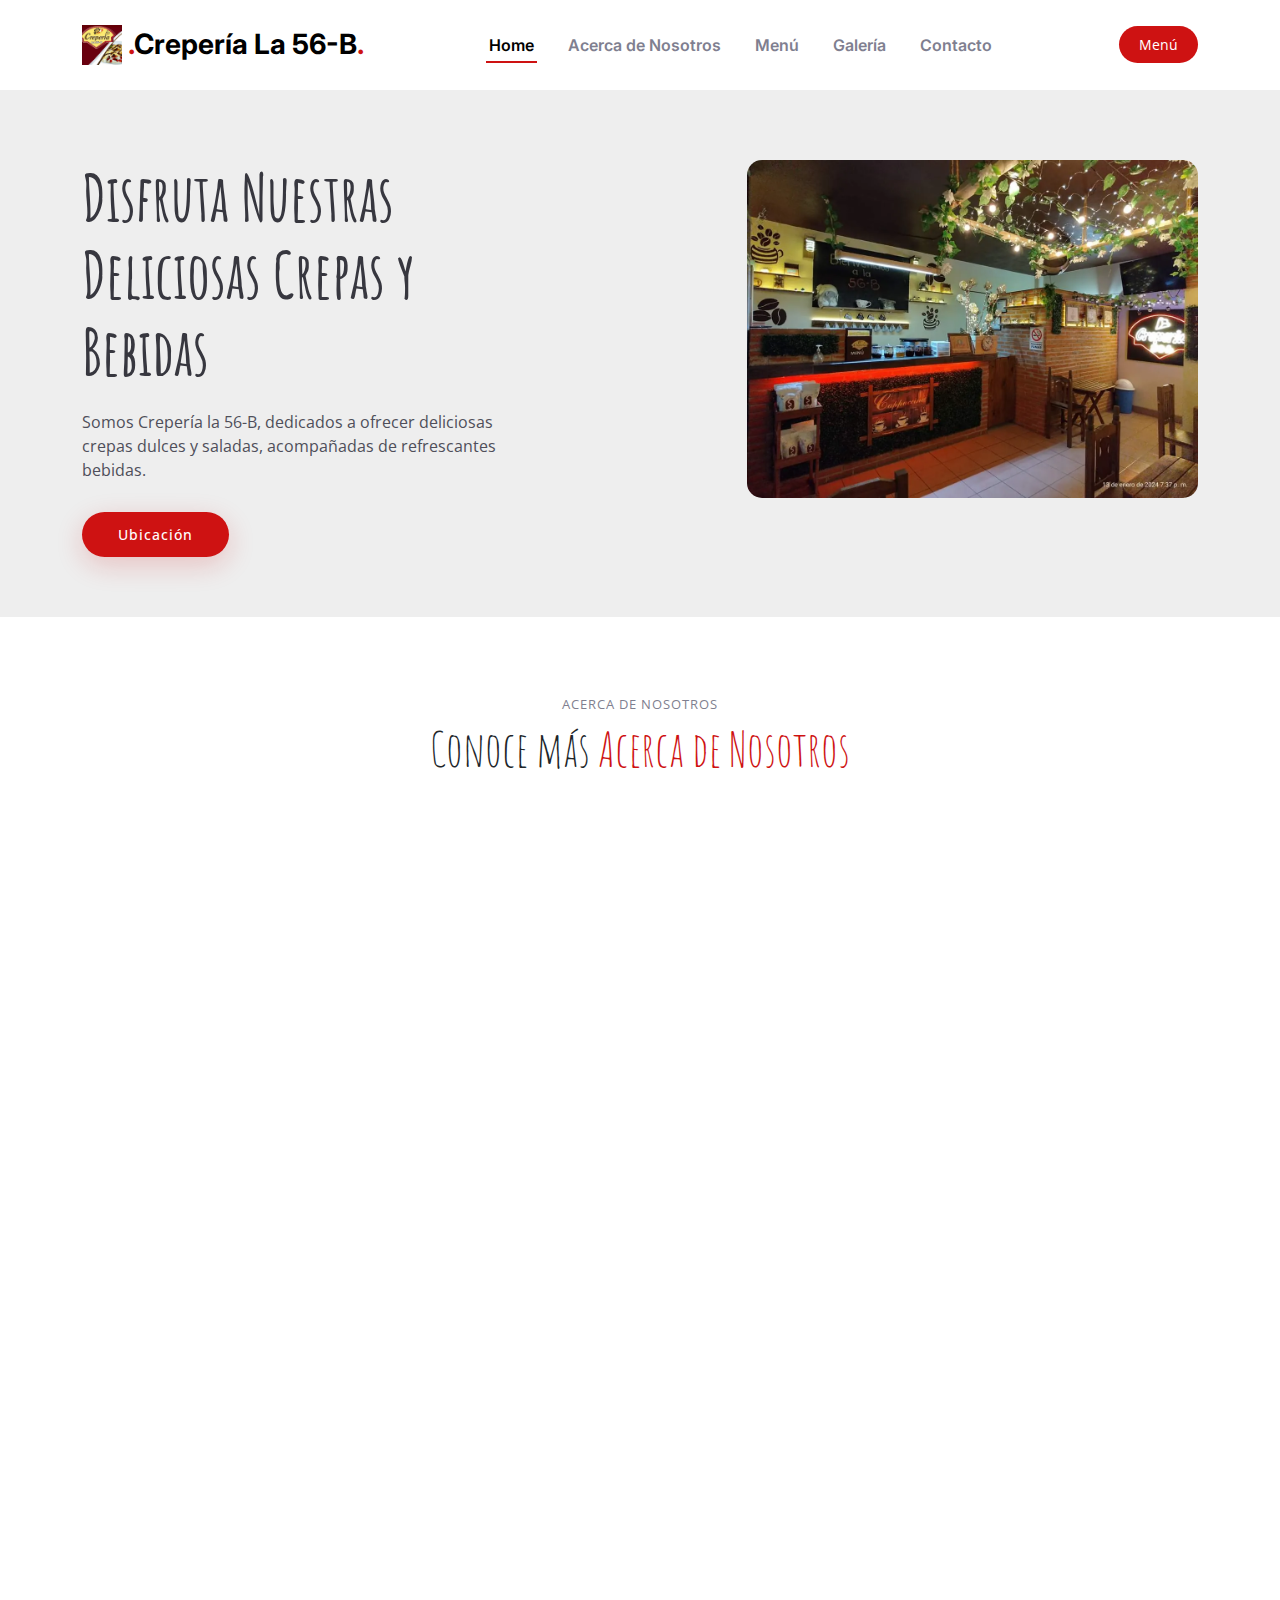
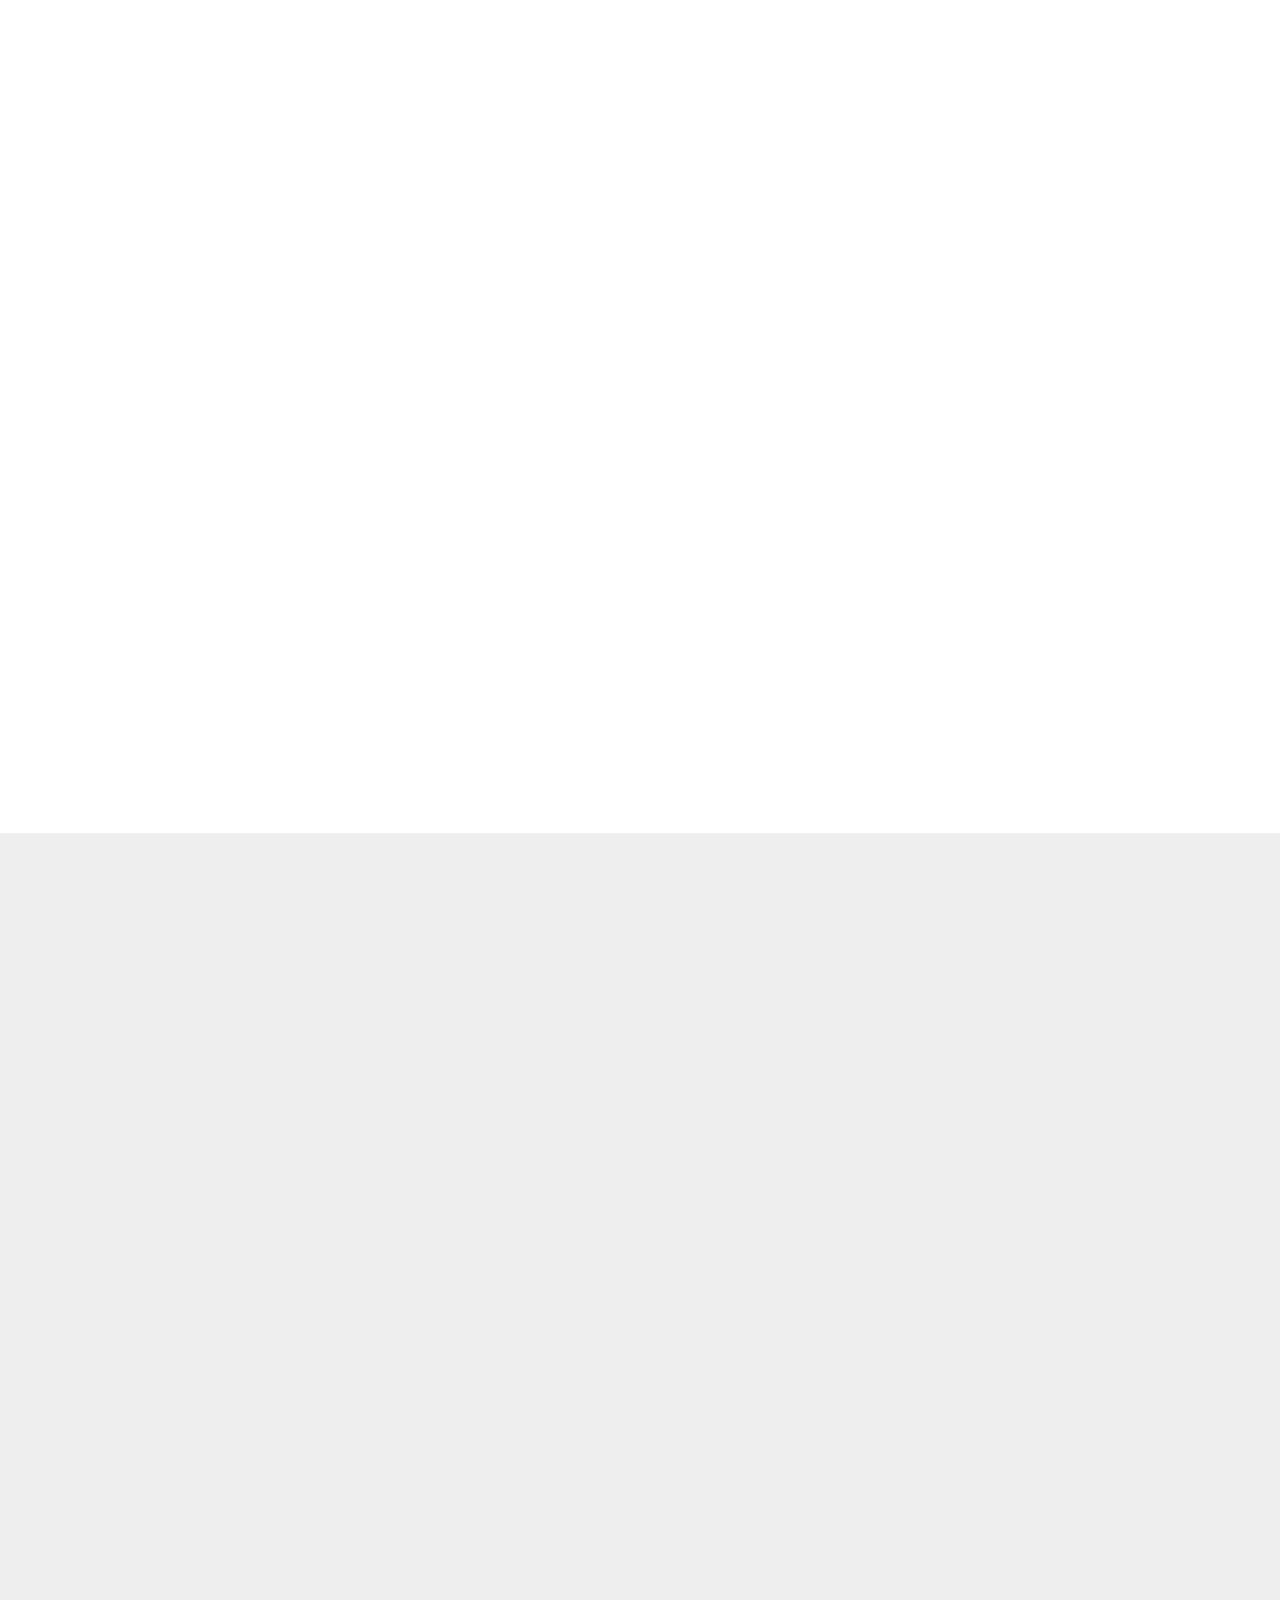
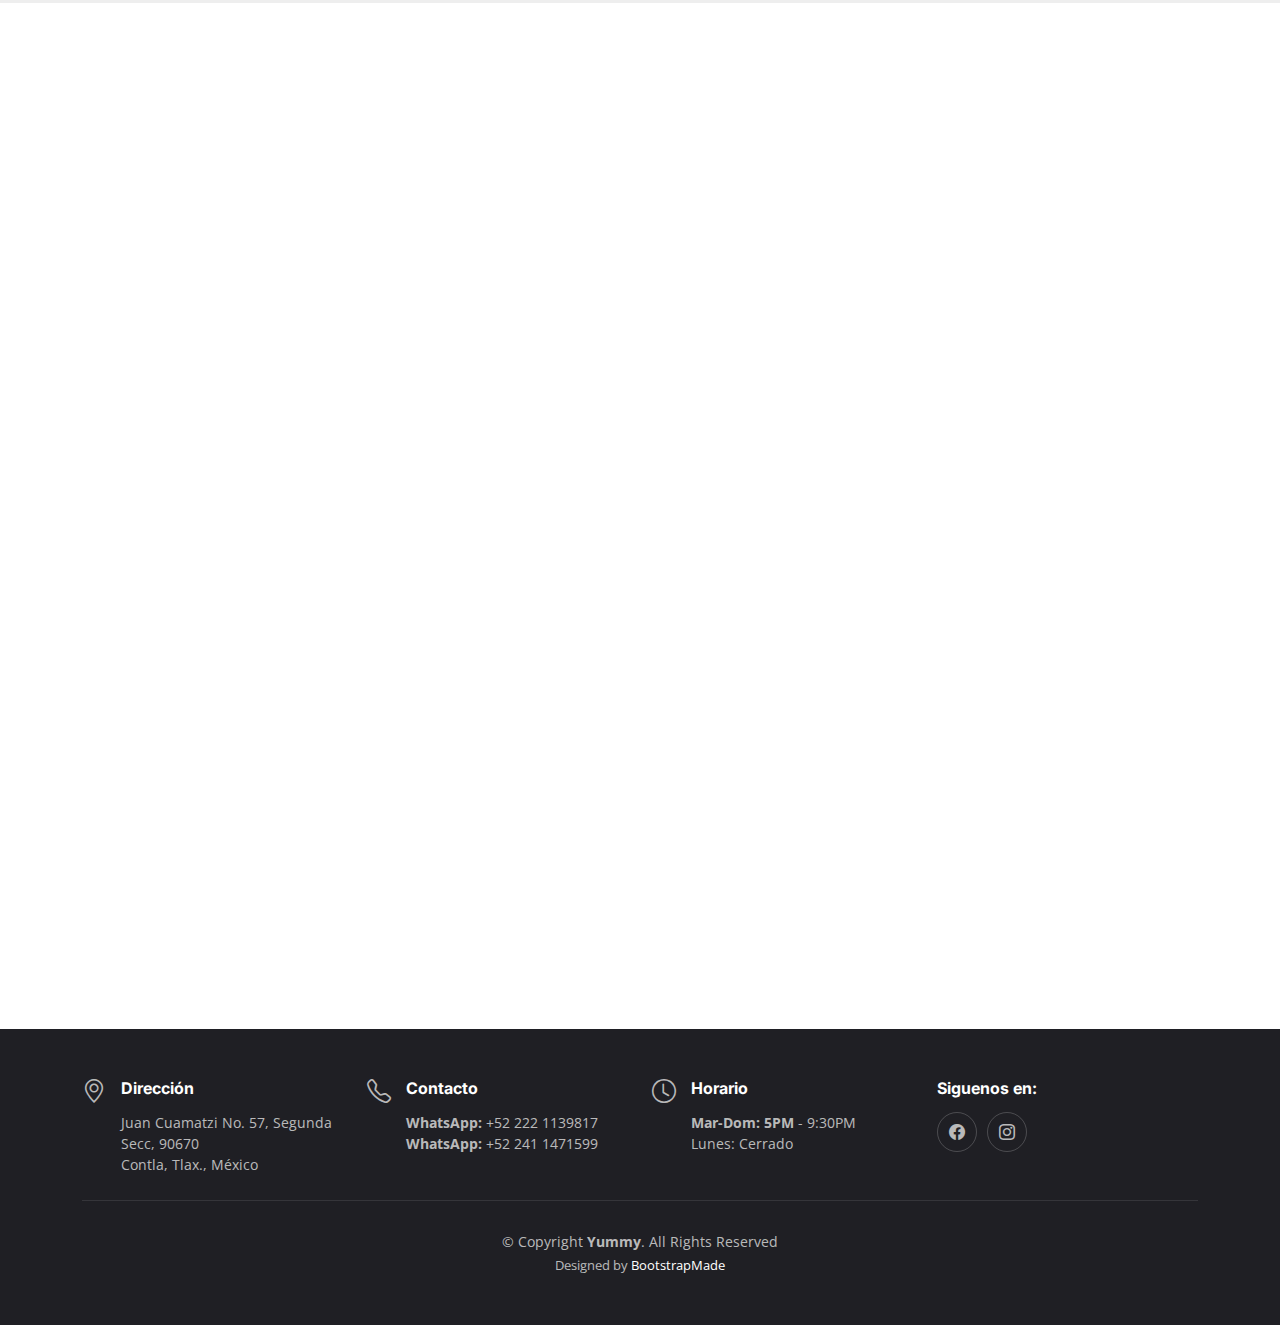
==== Crepas/index.html @ f8e63084 "first commit" ====
<!DOCTYPE html>
<html lang="es">

<head>
  <meta charset="utf-8">
  <meta content="width=device-width, initial-scale=1.0" name="viewport">

  <title>Crepería La 56-B</title>
  <meta content="Somos Crepería la 56-B, dedicados a ofrecer deliciosas crepas dulces y saladas, acompañadas de refrescantes bebidas." name="description">
  <meta content="Crepería, 56-B, Contla, Tlaxcala" name="keywords">
  <meta property="og:image" content="assets/img/logo2.jpg">
  <meta name="viewport" content="width=device-width, initial-scale=1.0">


  <!-- Favicons -->
  <link href="assets/img/favicon.ico" rel="icon">
  <link href="assets/img/apple-touch-icon.png" rel="apple-touch-icon">

  <!-- Google Fonts -->
  <link rel="preconnect" href="https://fonts.googleapis.com">
  <link rel="preconnect" href="https://fonts.gstatic.com" crossorigin>
  <link href="https://fonts.googleapis.com/css2?family=Open+Sans:ital,wght@0,300;0,400;0,500;0,600;0,700;1,300;1,400;1,600;1,700&family=Amatic+SC:ital,wght@0,300;0,400;0,500;0,600;0,700;1,300;1,400;1,500;1,600;1,700&family=Inter:ital,wght@0,300;0,400;0,500;0,600;0,700;1,300;1,400;1,500;1,600;1,700&display=swap" rel="stylesheet">

  <!-- Vendor CSS Files -->
  <link href="assets/vendor/bootstrap/css/bootstrap.min.css" rel="stylesheet">
  <link href="assets/vendor/bootstrap-icons/bootstrap-icons.css" rel="stylesheet">
  <link href="assets/vendor/aos/aos.css" rel="stylesheet">
  <link href="assets/vendor/glightbox/css/glightbox.min.css" rel="stylesheet">
  <link href="assets/vendor/swiper/swiper-bundle.min.css" rel="stylesheet">

  <!-- Template Main CSS File -->
  <link href="assets/css/main.css" rel="stylesheet">

  <style>
    .pdf-container {
        text-align: center; /* Center the PDF and link */
        width: 100%; /* Full width for smaller screens */
        margin: auto; /* Center the container */
        padding: 20px; /* Spacing around the content */
        box-shadow: 0 4px 8px rgba(0,0,0,0.1); /* A light shadow for better visual separation */
    }
    embed {
        width: 100%; /* Full width of its container */
        height: 300px; /* Fixed height */
    }
    .download-link {
        font-size: 20px; /* Increased font size */
        font-weight: bold; /* Makes text bold */
        color: #ff0000; /* Optional: changes the text color to blue */
        text-decoration: none; /* Optional: removes underline from the link */
        padding: 10px; /* Optional: adds padding around the link for easier clicking on mobile */
        display: inline-block; /* Optional: changes the layout behavior */
        background-color: #F8F8F8; /* Optional: adds a background color */
        border-radius: 5px; /* Optional: rounds the corners of the link */
        margin-top: 10px; /* Optional: adds space above the link */
    }
    .rounded-corners {
      border-radius: 15px; /* Adjust this value to increase or decrease the rounding */
    }
</style>

  <!-- =======================================================
  * Template Name: Yummy
  * Updated: May 30 2023 with Bootstrap v5.3.0
  * Template URL: https://bootstrapmade.com/yummy-bootstrap-restaurant-website-template/
  * Author: BootstrapMade.com
  * License: https://bootstrapmade.com/license/
  ======================================================== -->
</head>

<body>

  <!-- ======= Header ======= -->
  <header id="header" class="header fixed-top d-flex align-items-center">
    <div class="container d-flex align-items-center justify-content-between">

      <a href="index.html" class="logo d-flex align-items-center me-auto me-lg-0">
        <!-- Uncomment the line below if you also wish to use an image logo -->
        <img src="assets/img/logo.jpg" alt="">
        <h1><span>.</span>Crepería La 56-B<span>.</span></h1>
      </a>

      <nav id="navbar" class="navbar">
        <ul>
          <li><a href="#hero">Home</a></li>
          <li><a href="#about">Acerca de Nosotros</a></li>
           <!--
          <li class="dropdown"><a href="#"><span>Menú</span> <i class="bi bi-chevron-down dropdown-indicator"></i></a>
            <ul>
              <li class="dropdown"><a href="#menu-crepas"><span>Crepas</span> <i class="bi bi-chevron-down dropdown-indicator"></i></a>
                <ul>
                  <li><a href="#menu-saladas">Saladas</a></li>
                  <li><a href="#menu-dulces">Espacialidades Dulces</a></li>
                  <li><a href="#menu-frutas">Fruta Natural</a></li>
                  <li><a href="#menu-sencillas">Sencillas</a></li>
                </ul>
              </li>
              <li class="dropdown"><a href="#"><span>Bebidas</span> <i class="bi bi-chevron-down dropdown-indicator"></i></a>
                <ul>
                  <li><a href="#">Frías</a></li>
                  <li><a href="#">Calientes</a></li>
                  <li><a href="#">frappés</a></li>
                </ul>
              </li>
              <li class="dropdown"><a href="#"><span>Cup Cakes</span> <i class="bi bi-chevron-down dropdown-indicator"></i></a>
                <ul>
                  <li><a href="#">Deep Drop Down 1</a></li>
                  <li><a href="#">Deep Drop Down 2</a></li>
                  <li><a href="#">Deep Drop Down 3</a></li>
                  <li><a href="#">Deep Drop Down 4</a></li>
                  <li><a href="#">Deep Drop Down 5</a></li>
                </ul>
              </li>
              <li><a href="#">Drop Down 2</a></li>
              <li><a href="#">Drop Down 3</a></li>
              <li><a href="#">Drop Down 4</a></li>
              <li><a href="#">Drop Down 5</a></li>
            </ul>
          </li>-->
          <li><a href="#menu">Menú</a></li>
          <!--<li><a href="#events">Events</a></li>
          <li><a href="#chefs">Chefs</a></li>-->
          <li><a href="#gallery">Galería</a></li>
          <li><a href="#contact">Contacto</a></li>
        </ul>
      </nav><!-- .navbar -->
      <a class="btn-book-a-table" href="#menu">Menú</a>
      <i class="mobile-nav-toggle mobile-nav-show bi bi-list"></i>
      <i class="mobile-nav-toggle mobile-nav-hide d-none bi bi-x"></i>

    </div>
  </header><!-- End Header -->

  <!-- ======= Hero Section ======= -->
  <section id="hero" class="hero d-flex align-items-center section-bg">
    <div class="container">
      <div class="row justify-content-between gy-5">
        <div class="col-lg-5 order-2 order-lg-1 d-flex flex-column justify-content-center align-items-center align-items-lg-start text-center text-lg-start">
          <h2 data-aos="fade-up">Disfruta Nuestras<br>Deliciosas Crepas y Bebidas</h2>
          <p data-aos="fade-up" data-aos-delay="100">Somos Crepería la 56-B, dedicados a ofrecer deliciosas crepas dulces y saladas, acompañadas de refrescantes bebidas.</p>
          <div class="d-flex" data-aos="fade-up" data-aos-delay="200">
            <a href="#contact" class="btn-book-a-table">Ubicación</a>
            <!--<a href="https://www.youtube.com/watch?v=LXb3EKWsInQ" class="glightbox btn-watch-video d-flex align-items-center"><i class="bi bi-play-circle"></i><span>Watch Video</span></a>-->
          </div>
        </div>
        <div class="col-lg-5 order-1 order-lg-2 text-center text-lg-start">
          <img src="assets/img/hero-img.webp" class="img-fluid rounded-corners" alt="" data-aos="zoom-out" data-aos-delay="300">
        </div>
      
      </div>
    </div>
  </section><!-- End Hero Section -->

  <main id="main">

    <!-- ======= About Section ======= -->
    <section id="about" class="about">
      <div class="container" data-aos="fade-up">

        <div class="section-header">
          <h2>Acerca de Nosotros</h2>
          <p>Conoce más <span>Acerca de Nosotros</span></p>
        </div>

        <div class="row gy-4">
          <div class="col-lg-7 position-relative about-img" style="background-image: url(assets/img/about.webp) ;" data-aos="fade-up" data-aos-delay="150">
            <div class="call-us position-absolute">
              <h4>Contacto</h4>
              <p>+52 222 1139817</p>
              <p>+52 241 1471599</p>
            </div>
          </div>
          <div class="col-lg-5 d-flex align-items-end" data-aos="fade-up" data-aos-delay="300">
            <div class="content ps-0 ps-lg-5">
              <p class="fst-italic">
                Nacimos en el año 2017, con la ilusión de compartir nuestra pasión por la gastronomía francesa y mexicana, fusionando sabores, texturas y aromas que deleitan el paladar. Queremos que nuestros clientes se sientan como en casa, disfrutando de un ambiente acogedor y familiar.
              </p>
    
              <ul>
                <li><i class="bi bi-check2-all"></i> Nuestras crepas se elaboran con ingredientes de primera calidad, siguiendo recetas tradicionales y originales.</li>
                <li><i class="bi bi-check2-all"></i> Además, tenemos una amplia variedad de bebidas, como tes, cafés, y frappés, que complementan perfectamente nuestras crepas.</li>
                <li><i class="bi bi-check2-all"></i> Nuestro objetivo es brindar un servicio de excelencia, con atención personalizada y precios accesibles.</li>
              </ul>
            
              <p class="fst-italic">
                Por eso, te invitamos a visitar nuestra página web, donde podrás conocer más sobre nosotros, ver nuestro menú en línea y contactarnos. Estamos seguros de que quedarás satisfecho con nuestra propuesta gastronómica. ¡Te esperamos en Crepería La 56-B! 😊
              </p>

              <div class="position-relative mt-4">
                <img src="assets/img/about-2.webp" class="img-fluid" alt="">
                <!--<a href="https://www.youtube.com/watch?v=LXb3EKWsInQ" class="glightbox play-btn"></a>-->
              </div>
            </div>
          </div>
        </div>

      </div>
    </section><!-- End About Section -->

    <!-- ======= Why Us Section ======= -->
    <!--
    <section id="why-us" class="why-us section-bg">
      <div class="container" data-aos="fade-up">

        <div class="row gy-4">

          <div class="col-lg-4" data-aos="fade-up" data-aos-delay="100">
            <div class="why-box">
              <h3>Why Choose Yummy?</h3>
              <p>
                Lorem ipsum dolor sit amet, consectetur adipiscing elit, sed do eiusmod tempor incididunt ut labore et dolore magna aliqua. Duis aute irure dolor in reprehenderit
                Asperiores dolores sed et. Tenetur quia eos. Autem tempore quibusdam vel necessitatibus optio ad corporis.
              </p>
              <div class="text-center">
                <a href="#" class="more-btn">Learn More <i class="bx bx-chevron-right"></i></a>
              </div>
            </div>
          </div>--><!-- End Why Box -->
          <!--
          <div class="col-lg-8 d-flex align-items-center">
            <div class="row gy-4">

              <div class="col-xl-4" data-aos="fade-up" data-aos-delay="200">
                <div class="icon-box d-flex flex-column justify-content-center align-items-center">
                  <i class="bi bi-clipboard-data"></i>
                  <h4>Corporis voluptates officia eiusmod</h4>
                  <p>Consequuntur sunt aut quasi enim aliquam quae harum pariatur laboris nisi ut aliquip</p>
                </div>
              </div>--><!-- End Icon Box -->
              <!--
              <div class="col-xl-4" data-aos="fade-up" data-aos-delay="300">
                <div class="icon-box d-flex flex-column justify-content-center align-items-center">
                  <i class="bi bi-gem"></i>
                  <h4>Ullamco laboris ladore pan</h4>
                  <p>Excepteur sint occaecat cupidatat non proident, sunt in culpa qui officia deserunt</p>
                </div>
              </div>--><!-- End Icon Box -->
              <!--
              <div class="col-xl-4" data-aos="fade-up" data-aos-delay="400">
                <div class="icon-box d-flex flex-column justify-content-center align-items-center">
                  <i class="bi bi-inboxes"></i>
                  <h4>Labore consequatur incidid dolore</h4>
                  <p>Aut suscipit aut cum nemo deleniti aut omnis. Doloribus ut maiores omnis facere</p>
                </div>
              </div>--><!-- End Icon Box -->
              <!--
            </div>
          </div>

        </div>

      </div>
    </section>--><!-- End Why Us Section -->

    <!-- ======= Menu Section ======= -->
    <section id="menu" class="menu">
      <div class="container" data-aos="fade-up">

        <div class="section-header">
          <h2>Nuestro Menú</h2>
          <p>Conoce nuestro <span>Menú</span></p>
        </div>

        
        <div class="pdf-container">
          <!-- <h1> Descarga el Menú</h1> -->
          <!-- Embed the PDF for viewing -->
          <embed src="Menu-La-56-B.pdf" type="application/pdf">
          
          <!-- Provide a download link for the PDF -->
          <p><a href="Menu-La-56-B.pdf" class="download-link" download="Menú-La-56-B.pdf">DESCARGA MENÚ AQUÍ</a></p>
        </div>


     </div>

    </section><!-- End Gallery Section -->



    <!-- ======= Gallery Section ======= -->
    <section id="gallery" class="gallery section-bg">
      <div class="container" data-aos="fade-up">

        <div class="section-header">
          <h2>Galería</h2>
          <p>Visita <span>Nuestra Galería</span></p>
        </div>

        <div class="gallery-slider swiper">
          <div class="swiper-wrapper align-items-center">
            <div class="swiper-slide"><a class="glightbox rounded-corners" data-gallery="images-gallery" href="assets/img/gallery/gallery-1.webp"><img src="assets/img/gallery/gallery-1.webp" class="img-fluid rounded-corners" alt=""></a></div>
            <div class="swiper-slide"><a class="glightbox rounded-corners" data-gallery="images-gallery" href="assets/img/gallery/gallery-2.webp"><img src="assets/img/gallery/gallery-2.webp" class="img-fluid rounded-corners" alt=""></a></div>
            <div class="swiper-slide"><a class="glightbox rounded-corners" data-gallery="images-gallery" href="assets/img/gallery/gallery-3.webp"><img src="assets/img/gallery/gallery-3.webp" class="img-fluid rounded-corners" alt=""></a></div>
            <div class="swiper-slide"><a class="glightbox rounded-corners" data-gallery="images-gallery" href="assets/img/gallery/gallery-4.webp"><img src="assets/img/gallery/gallery-4.webp" class="img-fluid rounded-corners" alt=""></a></div>
            <div class="swiper-slide"><a class="glightbox rounded-corners" data-gallery="images-gallery" href="assets/img/gallery/gallery-5.webp"><img src="assets/img/gallery/gallery-5.webp" class="img-fluid rounded-corners" alt=""></a></div>
            <div class="swiper-slide"><a class="glightbox rounded-corners" data-gallery="images-gallery" href="assets/img/gallery/gallery-6.webp"><img src="assets/img/gallery/gallery-6.webp" class="img-fluid rounded-corners" alt=""></a></div>
            <div class="swiper-slide"><a class="glightbox rounded-corners" data-gallery="images-gallery" href="assets/img/gallery/gallery-7.webp"><img src="assets/img/gallery/gallery-7.webp" class="img-fluid rounded-corners" alt=""></a></div>
            <div class="swiper-slide"><a class="glightbox rounded-corners" data-gallery="images-gallery" href="assets/img/gallery/gallery-8.webp"><img src="assets/img/gallery/gallery-8.webp" class="img-fluid rounded-corners" alt=""></a></div>
          </div>
          <div class="swiper-pagination"></div>
        </div>

      </div>
    </section><!-- End Gallery Section -->

    <!-- ======= Contact Section ======= -->
    <section id="contact" class="contact">
      <div class="container" data-aos="fade-up">

        <div class="section-header">
          <h2>Contacto</h2>
          <p>¿Necesitas Ayuda? <span>Contactanos</span></p>
        </div>

        <div class="mb-3">
          <!--<iframe 
            style="border:0; width: 100%; height: 350px;" 
            src="https://www.google.com/maps/embed/v1/place?key=AIzaSyDUmWfyGu-xiysrZNUHo7Gf5IQG9h-N858
            &q=Creperia+La+56-B, &center=19.334904568186854,-98.17196945767044"
            frameborder="0"
            allowfullscreen>
          </iframe> -->
          <iframe src="https://www.google.com/maps/embed?pb=!1m18!1m12!1m3!1d3764.8006687352704!2d-98.17452342604162!3d19.334454043810382!2m3!1f0!2f0!3f0!3m2!1i1024!2i768!4f13.1!3m3!1m2!1s0x85cfde5380c4cb59%3A0x949ef27bc3312ef9!2sCreperia%20La%2056-B!5e0!3m2!1ses-419!2smx!4v1704031605952!5m2!1ses-419!2smx" 
          width="100%" height="450" style="border:0;" allowfullscreen="" loading="lazy" referrerpolicy="no-referrer-when-downgrade"></iframe>
        </div><!-- End Google Maps ChIJWcvEgFPez4UR-S4xw3vynpQ-->

        <div class="row gy-4">

          <div class="col-md-6">
            <div class="info-item  d-flex align-items-center">
              <i class="icon bi bi-map flex-shrink-0"></i>
              <div>
                <h3>Nuestra Dirección</h3>
                <p>Juan Cuamatzi No. 57, Segunda Secc, 90670<br>
                  Contla, Tlax., México</p>
              </div>
            </div>
          </div><!-- End Info Item -->
          <!--
          <div class="col-md-6">
            <div class="info-item d-flex align-items-center">
              <i class="icon bi bi-envelope flex-shrink-0"></i>
              <div>
                <h3>Escribenos</h3>
                <p>contact@example.com</p>
              </div>
            </div>
          </div>--><!-- End Info Item -->

          <div class="col-md-6">
            <div class="info-item  d-flex align-items-center">
              <i class="icon bi bi-telephone flex-shrink-0"></i>
              <div>
                <h3>Contacto</h3>
                <p>222 1139817</p>
                <p>241 1471599</p>
              </div>
            </div>
          </div><!-- End Info Item -->

          <div class="col-md-6">
            <div class="info-item  d-flex align-items-center">
              <i class="icon bi bi-share flex-shrink-0"></i>
              <div>
                <h3>Horario</h3>
                <div><strong>Martes - Domingo:</strong> 5PM - 9:30PM;
                  <strong>Lunes:</strong> Cerrado
                </div>
              </div>
            </div>
          </div><!-- End Info Item -->

        </div>
        <!--
        <form action="forms/contact.php" method="post" role="form" class="php-email-form p-3 p-md-4">
          <div class="row">
            <div class="col-xl-6 form-group">
              <input type="text" name="name" class="form-control" id="name" placeholder="Your Name" required>
            </div>
            <div class="col-xl-6 form-group">
              <input type="email" class="form-control" name="email" id="email" placeholder="Your Email" required>
            </div>
          </div>
          <div class="form-group">
            <input type="text" class="form-control" name="subject" id="subject" placeholder="Subject" required>
          </div>
          <div class="form-group">
            <textarea class="form-control" name="message" rows="5" placeholder="Message" required></textarea>
          </div>
          <div class="my-3">
            <div class="loading">Loading</div>
            <div class="error-message"></div>
            <div class="sent-message">Your message has been sent. Thank you!</div>
          </div>
          <div class="text-center"><button type="submit">Send Message</button></div>
        </form>--><!--End Contact Form -->

      </div>
    </section><!-- End Contact Section -->

  </main><!-- End #main -->

  <!-- ======= Footer ======= -->
  <footer id="footer" class="footer">

    <div class="container">
      <div class="row gy-3">
        <div class="col-lg-3 col-md-6 d-flex">
          <i class="bi bi-geo-alt icon"></i>
          <div>
            <h4>Dirección</h4>
            <p>
              Juan Cuamatzi No. 57, Segunda Secc, 90670<br>
              Contla, Tlax., México<br>
            </p>
          </div>

        </div>

        <div class="col-lg-3 col-md-6 footer-links d-flex">
          <i class="bi bi-telephone icon"></i>
          <div>
            <h4>Contacto</h4>
            <p>
              <strong>WhatsApp:</strong> +52 222 1139817<br>
              <strong>WhatsApp:</strong> +52 241 1471599<br>
              <!--<strong>Email:</strong> info@example.com<br>-->
            </p>
          </div>
        </div>

        <div class="col-lg-3 col-md-6 footer-links d-flex">
          <i class="bi bi-clock icon"></i>
          <div>
            <h4>Horario</h4>
            <p>
              <strong>Mar-Dom: 5PM</strong> - 9:30PM<br>
              Lunes: Cerrado
            </p>
          </div>
        </div>

        <div class="col-lg-3 col-md-6 footer-links">
          <h4>Siguenos en:</h4>
          <div class="social-links d-flex">
            <!--<a href="#" class="twitter"><i class="bi bi-twitter"></i></a>-->
            <a href="https://www.facebook.com/creperiala56b" class="facebook"><i class="bi bi-facebook"></i></a>
            <a href="https://www.instagram.com/creperia.la56_b/" class="instagram"><i class="bi bi-instagram"></i></a>
            <!--<a href="#" class="linkedin"><i class="bi bi-linkedin"></i></a>-->
          </div>
        </div>

      </div>
    </div>

    <div class="container">
      <div class="copyright">
        &copy; Copyright <strong><span>Yummy</span></strong>. All Rights Reserved
      </div>
      <div class="credits">
        <!-- All the links in the footer should remain intact. -->
        <!-- You can delete the links only if you purchased the pro version. -->
        <!-- Licensing information: https://bootstrapmade.com/license/ -->
        <!-- Purchase the pro version with working PHP/AJAX contact form: https://bootstrapmade.com/yummy-bootstrap-restaurant-website-template/ -->
        Designed by <a href="https://bootstrapmade.com/">BootstrapMade</a>
      </div>
    </div>

  </footer><!-- End Footer -->
  <!-- End Footer -->

  <a href="#" class="scroll-top d-flex align-items-center justify-content-center"><i class="bi bi-arrow-up-short"></i></a>

  <div id="preloader"></div>

  <!-- Vendor JS Files -->
  <script src="assets/vendor/bootstrap/js/bootstrap.bundle.min.js"></script>
  <script src="assets/vendor/aos/aos.js"></script>
  <script src="assets/vendor/glightbox/js/glightbox.min.js"></script>
  <script src="assets/vendor/purecounter/purecounter_vanilla.js"></script>
  <script src="assets/vendor/swiper/swiper-bundle.min.js"></script>
  <script src="assets/vendor/php-email-form/validate.js"></script>

  <!-- Template Main JS File -->
  <script src="assets/js/main.js"></script>

</body>

</html>
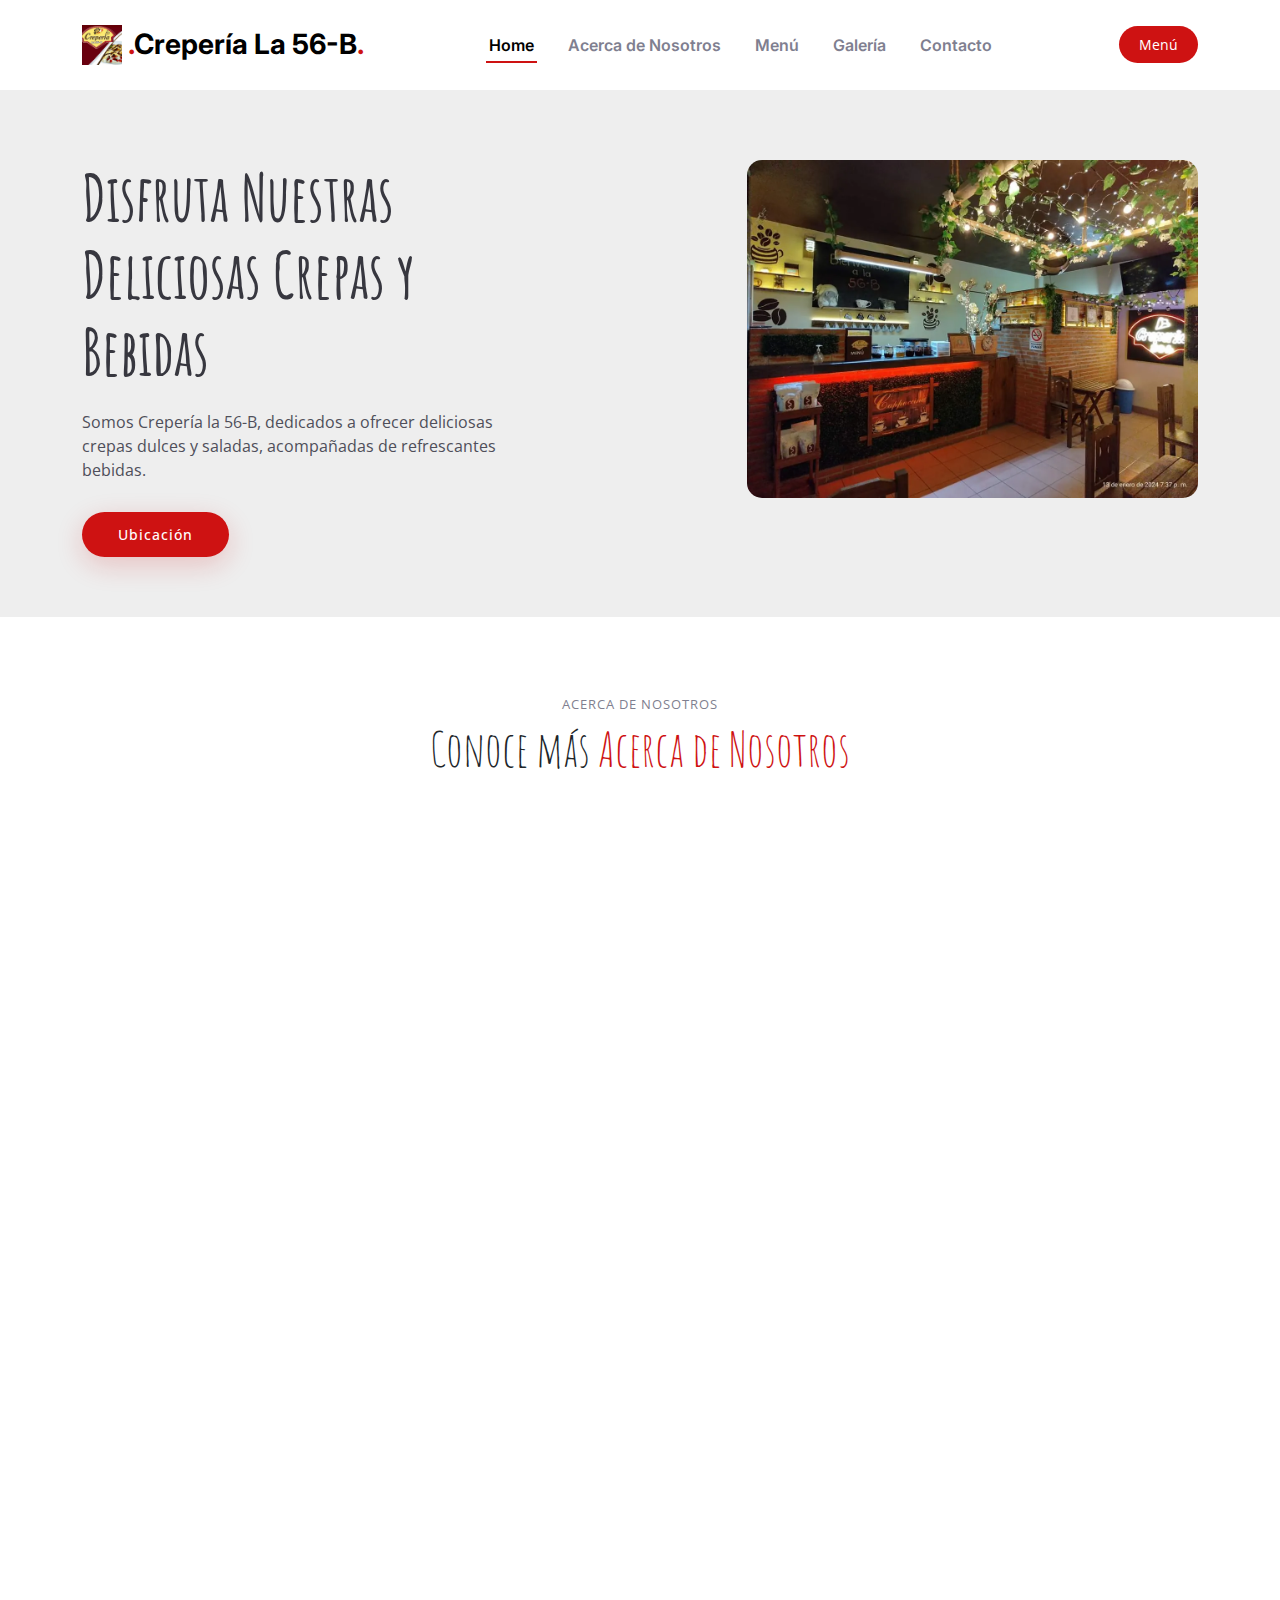
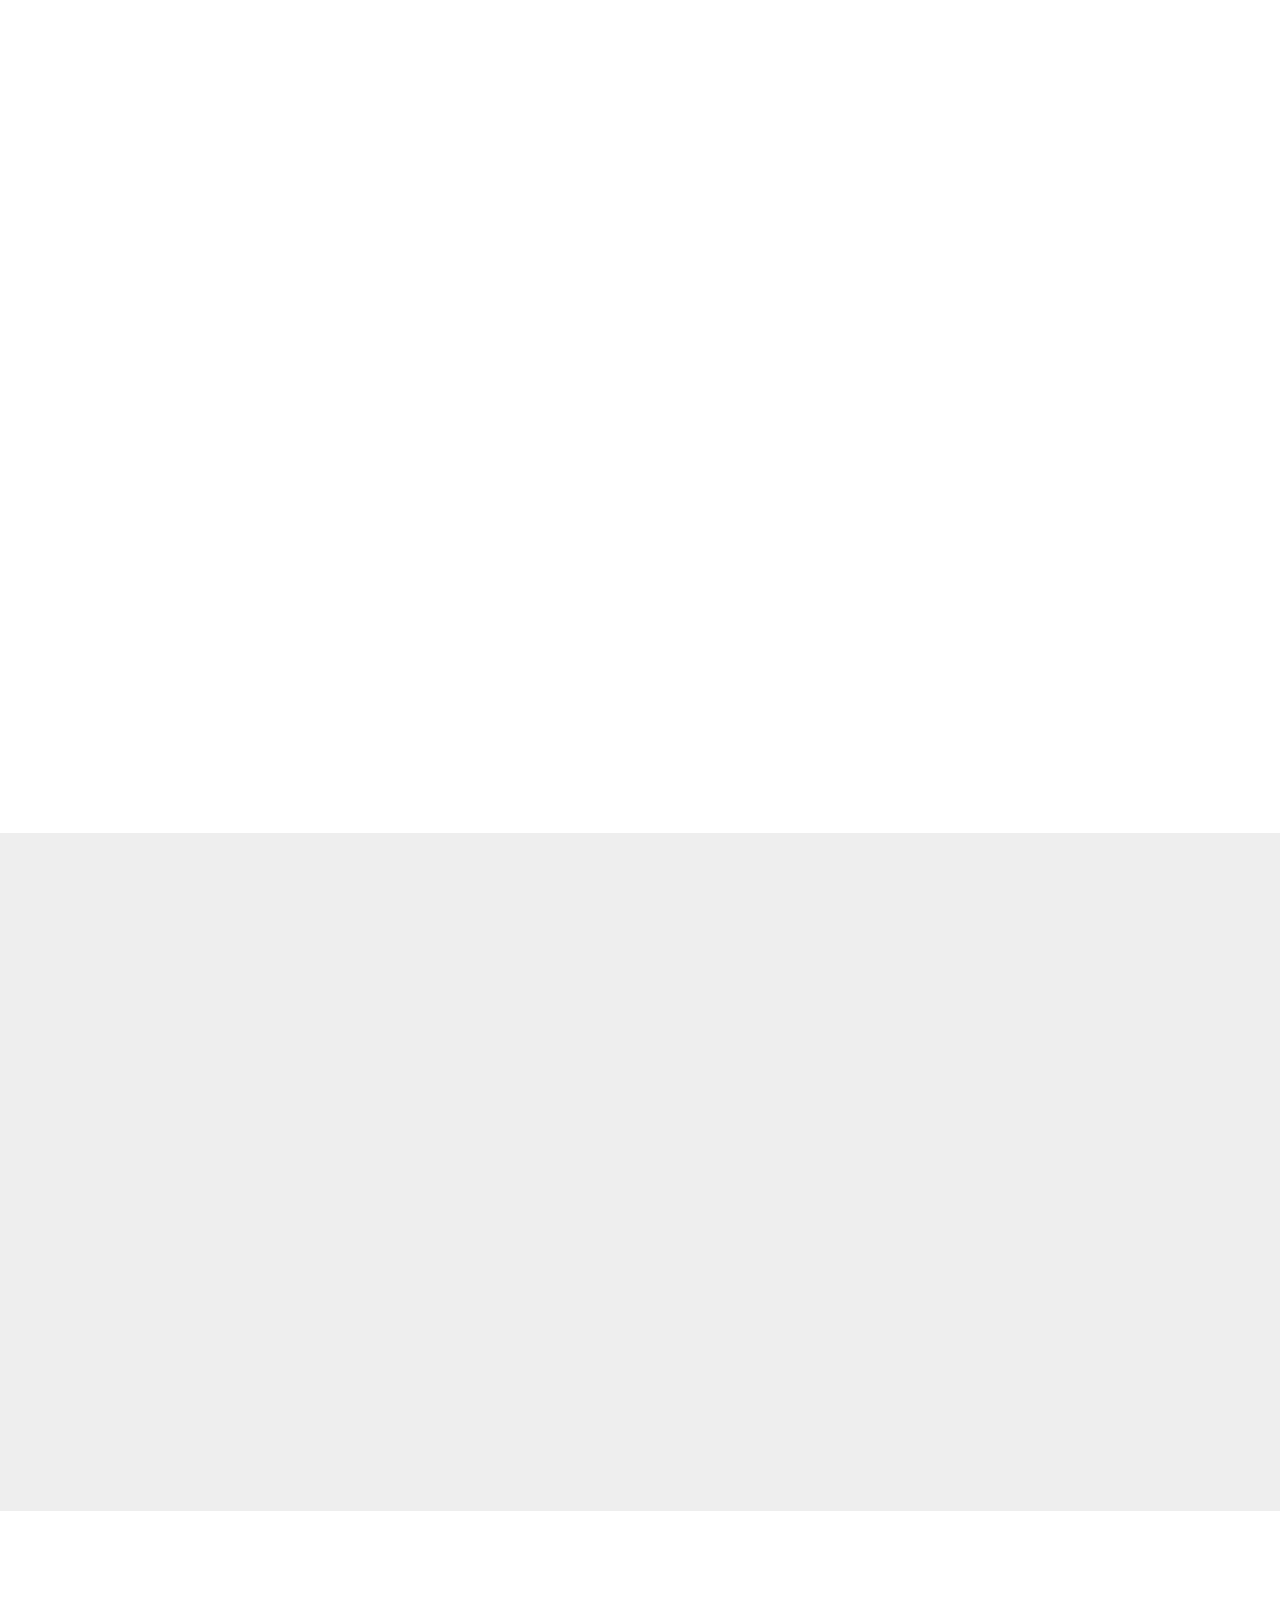
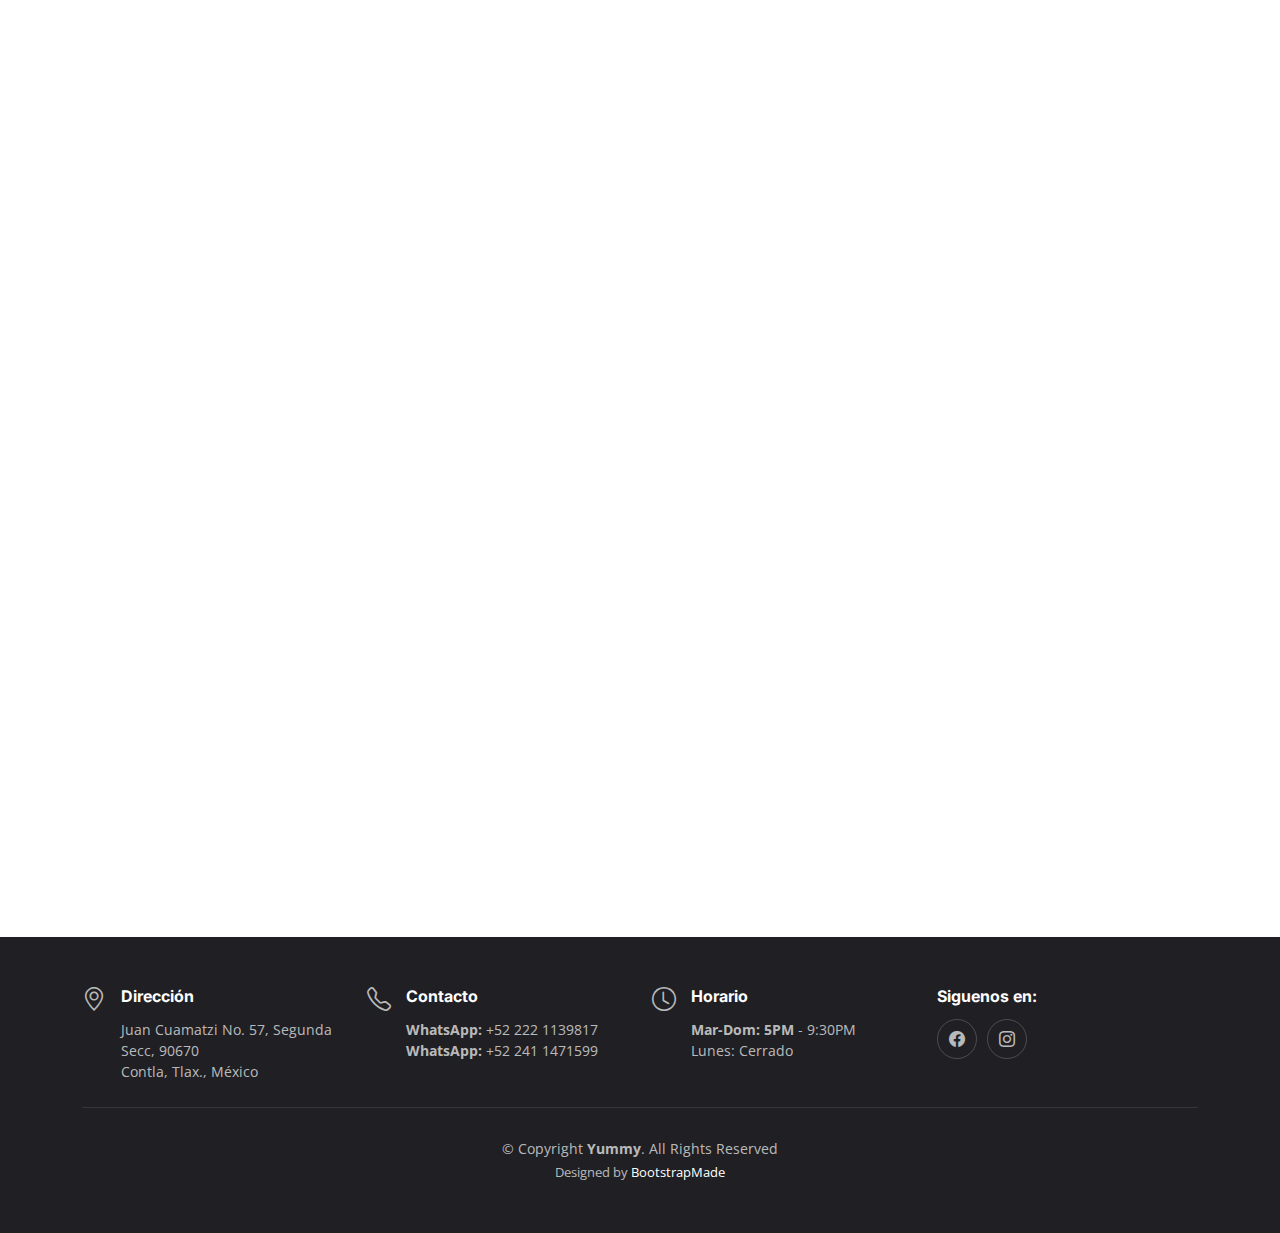
==== commit dcb4e9cc: "erase image gallery" ====
--- a/Crepas/index.html
+++ b/Crepas/index.html
@@ -291,7 +291,6 @@
           <div class="swiper-wrapper align-items-center">
             <div class="swiper-slide"><a class="glightbox rounded-corners" data-gallery="images-gallery" href="assets/img/gallery/gallery-1.webp"><img src="assets/img/gallery/gallery-1.webp" class="img-fluid rounded-corners" alt=""></a></div>
             <div class="swiper-slide"><a class="glightbox rounded-corners" data-gallery="images-gallery" href="assets/img/gallery/gallery-2.webp"><img src="assets/img/gallery/gallery-2.webp" class="img-fluid rounded-corners" alt=""></a></div>
-            <div class="swiper-slide"><a class="glightbox rounded-corners" data-gallery="images-gallery" href="assets/img/gallery/gallery-3.webp"><img src="assets/img/gallery/gallery-3.webp" class="img-fluid rounded-corners" alt=""></a></div>
             <div class="swiper-slide"><a class="glightbox rounded-corners" data-gallery="images-gallery" href="assets/img/gallery/gallery-4.webp"><img src="assets/img/gallery/gallery-4.webp" class="img-fluid rounded-corners" alt=""></a></div>
             <div class="swiper-slide"><a class="glightbox rounded-corners" data-gallery="images-gallery" href="assets/img/gallery/gallery-5.webp"><img src="assets/img/gallery/gallery-5.webp" class="img-fluid rounded-corners" alt=""></a></div>
             <div class="swiper-slide"><a class="glightbox rounded-corners" data-gallery="images-gallery" href="assets/img/gallery/gallery-6.webp"><img src="assets/img/gallery/gallery-6.webp" class="img-fluid rounded-corners" alt=""></a></div>
